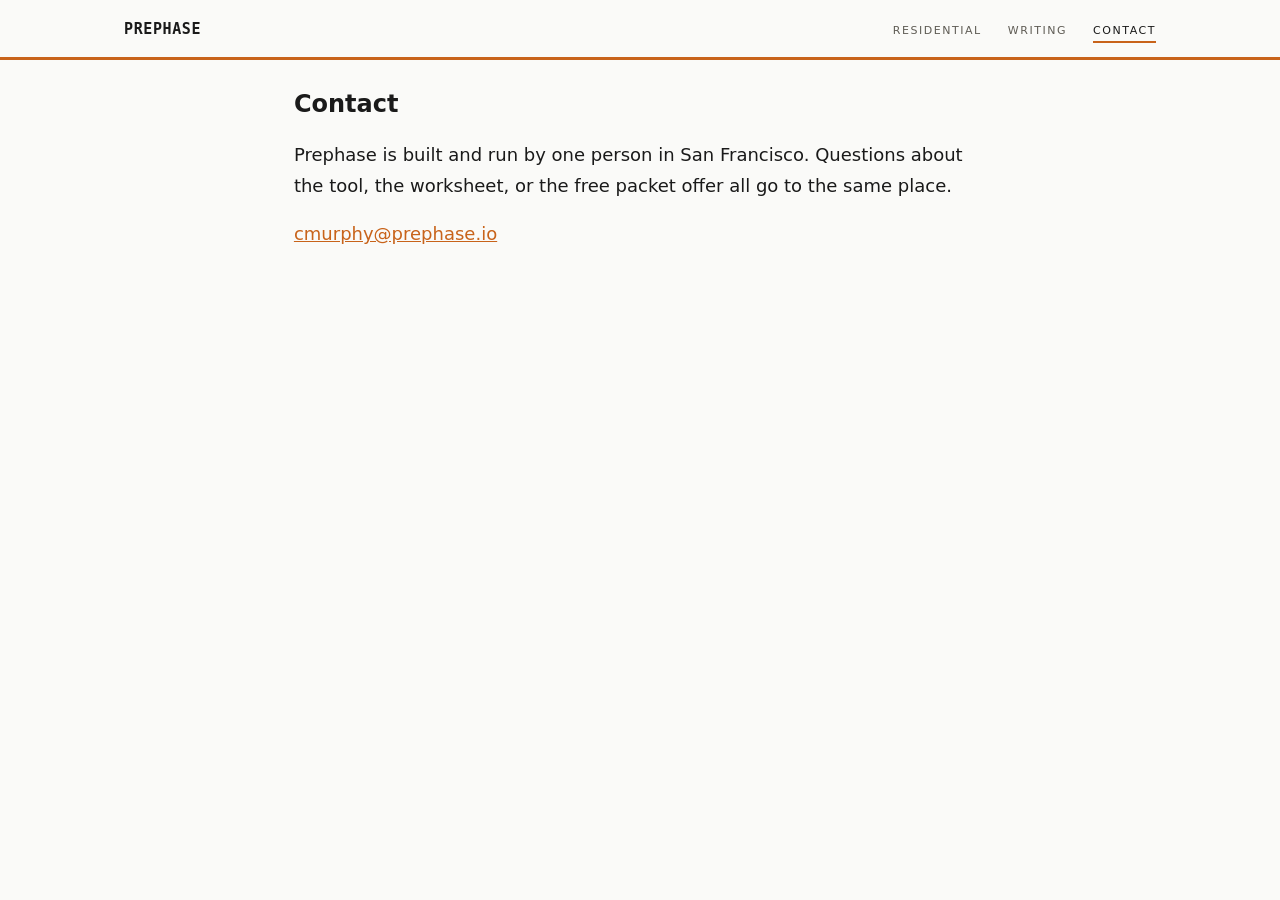
==== contact/index.html @ 303ab77a "Build Prephase Residential site from mockup Rebuild the homepage from the approved mockup (video dem" ====
<!doctype html>
<html lang="en">
<head>
<meta charset="utf-8">
<meta name="viewport" content="width=device-width, initial-scale=1">
<title>Contact | Prephase</title>
<meta name="description" content="Prephase is built and run by one person in San Francisco.">
<link rel="stylesheet" href="/style.css">
</head>
<body>
<header class="masthead">
<div class="wrap">
<a class="lockup" href="/">PREPHASE</a>
<nav class="nav">
<a href="/">Residential</a>
<a href="/writing">Writing</a>
<a href="/contact" class="on">Contact</a>
</nav>
</div>
</header>
<main>
<article>
<h1>Contact</h1>

<p>Prephase is built and run by one person in San Francisco. Questions about the tool, the worksheet, or the free packet offer all go to the same place.</p>

<p><a href="mailto:cmurphy@prephase.io">cmurphy@prephase.io</a></p>
</article>
</main>
</body>
</html>
---- style.css ----
/* Prephase — shared stylesheet
   Tokens per design-brief.md */

:root{
  --page:#FAFAF8;
  --white:#FFFFFF;
  --ink:#1A1A1A;
  --inkMid:#5F5C55;
  --inkDim:#98948A;
  --rule:#E5E2DA;
  --ruleDark:#B8B4A8;
  --alt:#F4F2EC;
  --altWarm:#FBF6EE;
  --orange:#C8631A;
  --orangeDim:#A85214;
  --green:#2E7D32;
  --red:#C62828;
  --redTint:#FBEAEA;
  --sans:system-ui,-apple-system,'Segoe UI',Roboto,Helvetica,Arial,sans-serif;
  --mono:ui-monospace,'SF Mono',Menlo,Consolas,monospace;
}
*{box-sizing:border-box}
html,body{margin:0;padding:0}
body{
  background:var(--page);
  color:var(--ink);
  font-family:var(--sans);
  font-size:16px;
  line-height:1.55;
  -webkit-font-smoothing:antialiased;
}
.wrap{max-width:1080px;margin:0 auto;padding:0 24px}

/* ---------- header ---------- */
.masthead{
  background:var(--page);
  border-bottom:3px solid var(--orange);
  position:sticky;top:0;z-index:20;
}
.masthead .wrap{
  display:flex;align-items:baseline;justify-content:space-between;
  padding-top:18px;padding-bottom:14px;
}
.lockup{
  font-family:var(--mono);
  font-size:15px;font-weight:700;letter-spacing:0.04em;
  color:var(--ink);text-decoration:none;
}
.nav{display:flex;gap:26px}
.nav a{
  font-size:11px;text-transform:uppercase;letter-spacing:0.14em;
  color:var(--inkMid);text-decoration:none;padding-bottom:2px;
}
.nav a.on{color:var(--ink);border-bottom:2px solid var(--orange)}
.nav a:hover{color:var(--ink)}

/* ---------- statement ---------- */
.statement{padding:74px 0 58px;border-bottom:1px solid var(--rule)}
.eyebrow{
  font-size:10px;text-transform:uppercase;letter-spacing:0.2em;
  color:var(--inkDim);margin:0 0 22px;
}
.statement h1{
  font-size:38px;line-height:1.18;font-weight:700;
  letter-spacing:-0.015em;margin:0 0 26px;max-width:19ch;
}
.statement p{
  font-size:17px;line-height:1.6;color:var(--inkMid);
  max-width:60ch;margin:0 0 14px;
}
.statement p strong{color:var(--ink);font-weight:600}

/* ---------- section band ---------- */
.band{
  background:var(--ink);color:var(--white);
  display:flex;align-items:baseline;gap:14px;
  padding:9px 14px;margin:66px 0 0;
}
.band .num{
  font-family:var(--mono);font-size:11px;font-weight:700;
  color:var(--orange);letter-spacing:0.06em;
}
.band .nm{
  font-size:11px;text-transform:uppercase;letter-spacing:0.16em;font-weight:600;
}
.band .rt{
  margin-left:auto;font-size:10px;letter-spacing:0.12em;
  text-transform:uppercase;color:var(--inkDim);
}
.after-band{padding-top:28px}
.lede{font-size:15px;color:var(--inkMid);max-width:860px;margin:0 auto 30px}

/* ---------- video ---------- */
.video{
  background:transparent;border:1px solid var(--ink);
  width:100%;max-width:860px;height:auto;
  display:block;margin:0 auto;
}
.caption{
  font-size:12px;color:var(--inkDim);
  text-align:center;max-width:860px;margin:10px auto 0;
}

/* ---------- packets ---------- */
.packets{display:grid;grid-template-columns:1fr 1fr;gap:34px}
.packet h3{
  font-size:11px;text-transform:uppercase;letter-spacing:0.16em;
  margin:0 0 4px;font-weight:600;
}
.packet .who{font-size:12px;color:var(--inkDim);margin:0 0 16px}
.packet .note{font-size:13px;color:var(--inkMid);margin:16px 0 0;max-width:44ch}
.packet img{
  display:block;width:100%;
  border:1px solid var(--ruleDark);
}

/* ---------- installer ---------- */
.installer{display:grid;grid-template-columns:1fr 1fr;gap:44px;align-items:start}
.phone-crop{
  aspect-ratio:1170/1320;overflow:hidden;max-width:460px;
  border:1px solid var(--ruleDark);display:block;
}
.phone-shot{
  display:block;width:100%;
  object-fit:cover;object-position:top;
  border:none;
}
.installer .note{font-size:15px;color:var(--inkMid);max-width:46ch}
.installer .note p{margin:0 0 14px}
.pointlist{list-style:none;margin:22px 0 0;padding:0}
.pointlist li{
  padding:11px 0;border-top:1px solid var(--rule);
  display:flex;gap:14px;font-size:13px;
}
.pointlist .k{
  flex:0 0 92px;font-size:10px;text-transform:uppercase;letter-spacing:0.13em;
  color:var(--inkDim);padding-top:2px;
}

/* ---------- worksheet ---------- */
.sheet-block{display:grid;grid-template-columns:1fr 340px;gap:44px;align-items:start}
.sheet-copy p{font-size:15px;color:var(--inkMid);max-width:52ch;margin:0 0 14px}
.dl{
  background:var(--white);border:1px solid var(--ruleDark);padding:22px;
}
.dl .fn{
  font-family:var(--mono);font-size:12px;font-weight:600;margin-bottom:3px;
}
.dl .fs{font-size:11px;color:var(--inkDim);letter-spacing:0.1em;text-transform:uppercase;margin-bottom:16px}
.btn{
  display:block;width:100%;background:var(--orange);color:#fff;border:0;
  padding:12px;font-family:var(--sans);font-size:11px;font-weight:700;
  letter-spacing:0.16em;text-transform:uppercase;cursor:pointer;text-align:center;
  text-decoration:none;
}
.dl .after{
  margin-top:18px;padding-top:16px;border-top:1px solid var(--rule);
  font-size:12px;color:var(--inkMid);
}
.dl input{
  width:100%;margin-top:9px;padding:9px;border:1px solid var(--rule);
  background:var(--page);font-family:var(--sans);font-size:13px;color:var(--ink);
}

/* ---------- writing ---------- */
.writing{margin-top:8px}
.wr{
  display:block;text-decoration:none;color:inherit;
  padding:20px 0;border-top:1px solid var(--rule);
}
.wr:last-of-type{border-bottom:1px solid var(--rule)}
.wr h4{font-size:17px;margin:0 0 5px;font-weight:600}
.wr:hover h4{color:var(--orange)}
.wr p{font-size:14px;color:var(--inkMid);margin:0;max-width:64ch}

/* ---------- footer ---------- */
footer{
  margin-top:80px;border-top:1px solid var(--ruleDark);
  padding:26px 0 60px;
  display:flex;justify-content:space-between;align-items:baseline;
  font-size:11px;color:var(--inkDim);letter-spacing:0.1em;text-transform:uppercase;
}
footer .lk{font-family:var(--mono);color:var(--inkMid);letter-spacing:0.04em;text-transform:none;font-size:12px}

@media (max-width:760px){
  .statement{padding:48px 0 40px}
  .statement h1{font-size:29px}
  .packets{grid-template-columns:1fr;gap:40px}
  .installer{grid-template-columns:1fr;gap:30px}
  .phone-crop{max-width:300px}
  .sheet-block{grid-template-columns:1fr;gap:26px}
  .nav{gap:18px}
  .band{margin-top:50px}
}

/* ---------- long-form article pages (/selections, /no-ai, /writing) ---------- */
main{
  padding:1.75rem 1.25rem 3rem;
}

article{
  max-width:68ch;
  margin:0 auto;
}

main h1{
  font-size:1.5rem;
  line-height:1.35;
  font-weight:700;
  color:var(--ink);
  margin:0 0 1.25rem;
  letter-spacing:normal;
  max-width:none;
}

main h2{
  font-size:1.125rem;
  line-height:1.4;
  font-weight:700;
  color:var(--ink);
  margin:2rem 0 1rem;
  padding-top:1.5rem;
  border-top:1px solid var(--rule);
}

main p{
  font-size:1.0625rem;
  line-height:1.7;
  color:var(--ink);
  margin:0 0 1.1rem;
  max-width:none;
}

main hr{
  border:none;
  border-top:1px solid var(--ruleDark);
  margin:2rem 0;
}

article a{
  color:var(--orange);
  text-decoration:underline;
}

article a:hover{
  color:var(--orangeDim);
}

@media (min-width:640px){
  main p{
    font-size:1.125rem;
  }
}
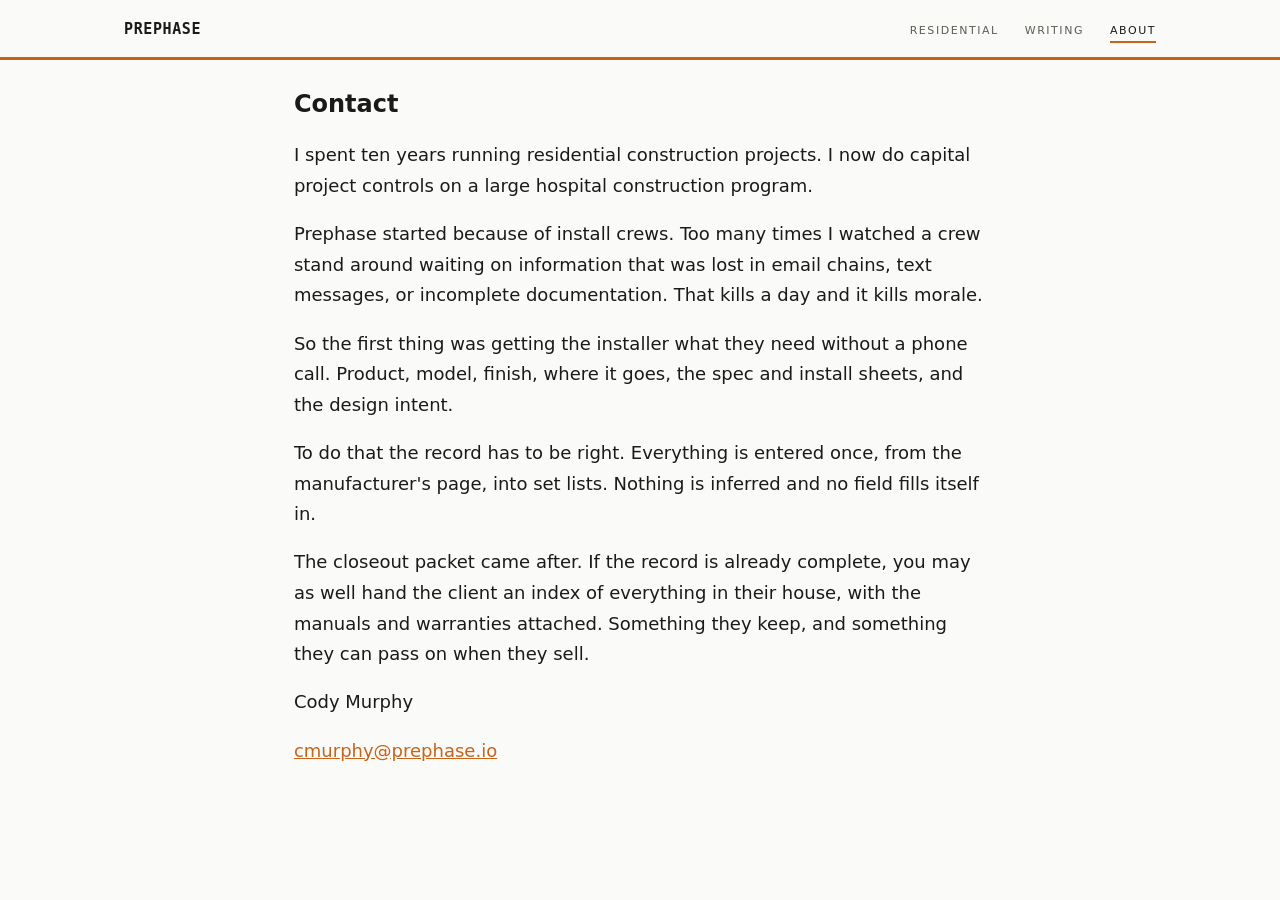
==== commit 055d7a23: "Rewrite contact page as about, relabel nav" ====
--- a/contact/index.html
+++ b/contact/index.html
@@ -5,6 +5,15 @@
 <meta name="viewport" content="width=device-width, initial-scale=1">
 <title>Contact | Prephase</title>
 <meta name="description" content="Prephase is built and run by one person in San Francisco.">
+<meta property="og:type" content="website">
+<meta property="og:url" content="https://prephase.io/contact">
+<meta property="og:title" content="Contact | Prephase">
+<meta property="og:description" content="Prephase is built and run by one person in San Francisco.">
+<meta property="og:image" content="https://prephase.io/files/prephase-og.png">
+<meta name="twitter:card" content="summary_large_image">
+<meta name="twitter:title" content="Contact | Prephase">
+<meta name="twitter:description" content="Prephase is built and run by one person in San Francisco.">
+<meta name="twitter:image" content="https://prephase.io/files/prephase-og.png">
 <link rel="stylesheet" href="/style.css">
 </head>
 <body>
@@ -14,7 +23,7 @@
 <nav class="nav">
 <a href="/">Residential</a>
 <a href="/writing">Writing</a>
-<a href="/contact" class="on">Contact</a>
+<a href="/contact" class="on">About</a>
 </nav>
 </div>
 </header>
@@ -22,10 +31,21 @@
 <article>
 <h1>Contact</h1>
 
-<p>Prephase is built and run by one person in San Francisco. Questions about the tool, the worksheet, or the free packet offer all go to the same place.</p>
+<p>I spent ten years running residential construction projects. I now do capital project controls on a large hospital construction program.</p>
+
+<p>Prephase started because of install crews. Too many times I watched a crew stand around waiting on information that was lost in email chains, text messages, or incomplete documentation. That kills a day and it kills morale.</p>
+
+<p>So the first thing was getting the installer what they need without a phone call. Product, model, finish, where it goes, the spec and install sheets, and the design intent.</p>
+
+<p>To do that the record has to be right. Everything is entered once, from the manufacturer's page, into set lists. Nothing is inferred and no field fills itself in.</p>
+
+<p>The closeout packet came after. If the record is already complete, you may as well hand the client an index of everything in their house, with the manuals and warranties attached. Something they keep, and something they can pass on when they sell.</p>
+
+<p>Cody Murphy</p>
 
 <p><a href="mailto:cmurphy@prephase.io">cmurphy@prephase.io</a></p>
 </article>
 </main>
+<script data-goatcounter="https://prephase.goatcounter.com/count" async src="//gc.zgo.at/count.js"></script>
 </body>
 </html>
--- a/style.css
+++ b/style.css
@@ -118,7 +118,7 @@
 .installer{display:grid;grid-template-columns:1fr 1fr;gap:44px;align-items:start}
 .phone-crop{
   aspect-ratio:1170/1320;overflow:hidden;max-width:460px;
-  border:1px solid var(--ruleDark);display:block;
+  border:1px solid var(--ruleDark);display:block;margin:0 auto;
 }
 .phone-shot{
   display:block;width:100%;
@@ -153,11 +153,15 @@
   letter-spacing:0.16em;text-transform:uppercase;cursor:pointer;text-align:center;
   text-decoration:none;
 }
+.btn-sm{
+  width:auto;display:inline-block;
+  padding:9px 14px;font-size:10px;margin-top:9px;
+}
 .dl .after{
   margin-top:18px;padding-top:16px;border-top:1px solid var(--rule);
   font-size:12px;color:var(--inkMid);
 }
-.dl input{
+.dl input[type="email"]{
   width:100%;margin-top:9px;padding:9px;border:1px solid var(--rule);
   background:var(--page);font-family:var(--sans);font-size:13px;color:var(--ink);
 }
